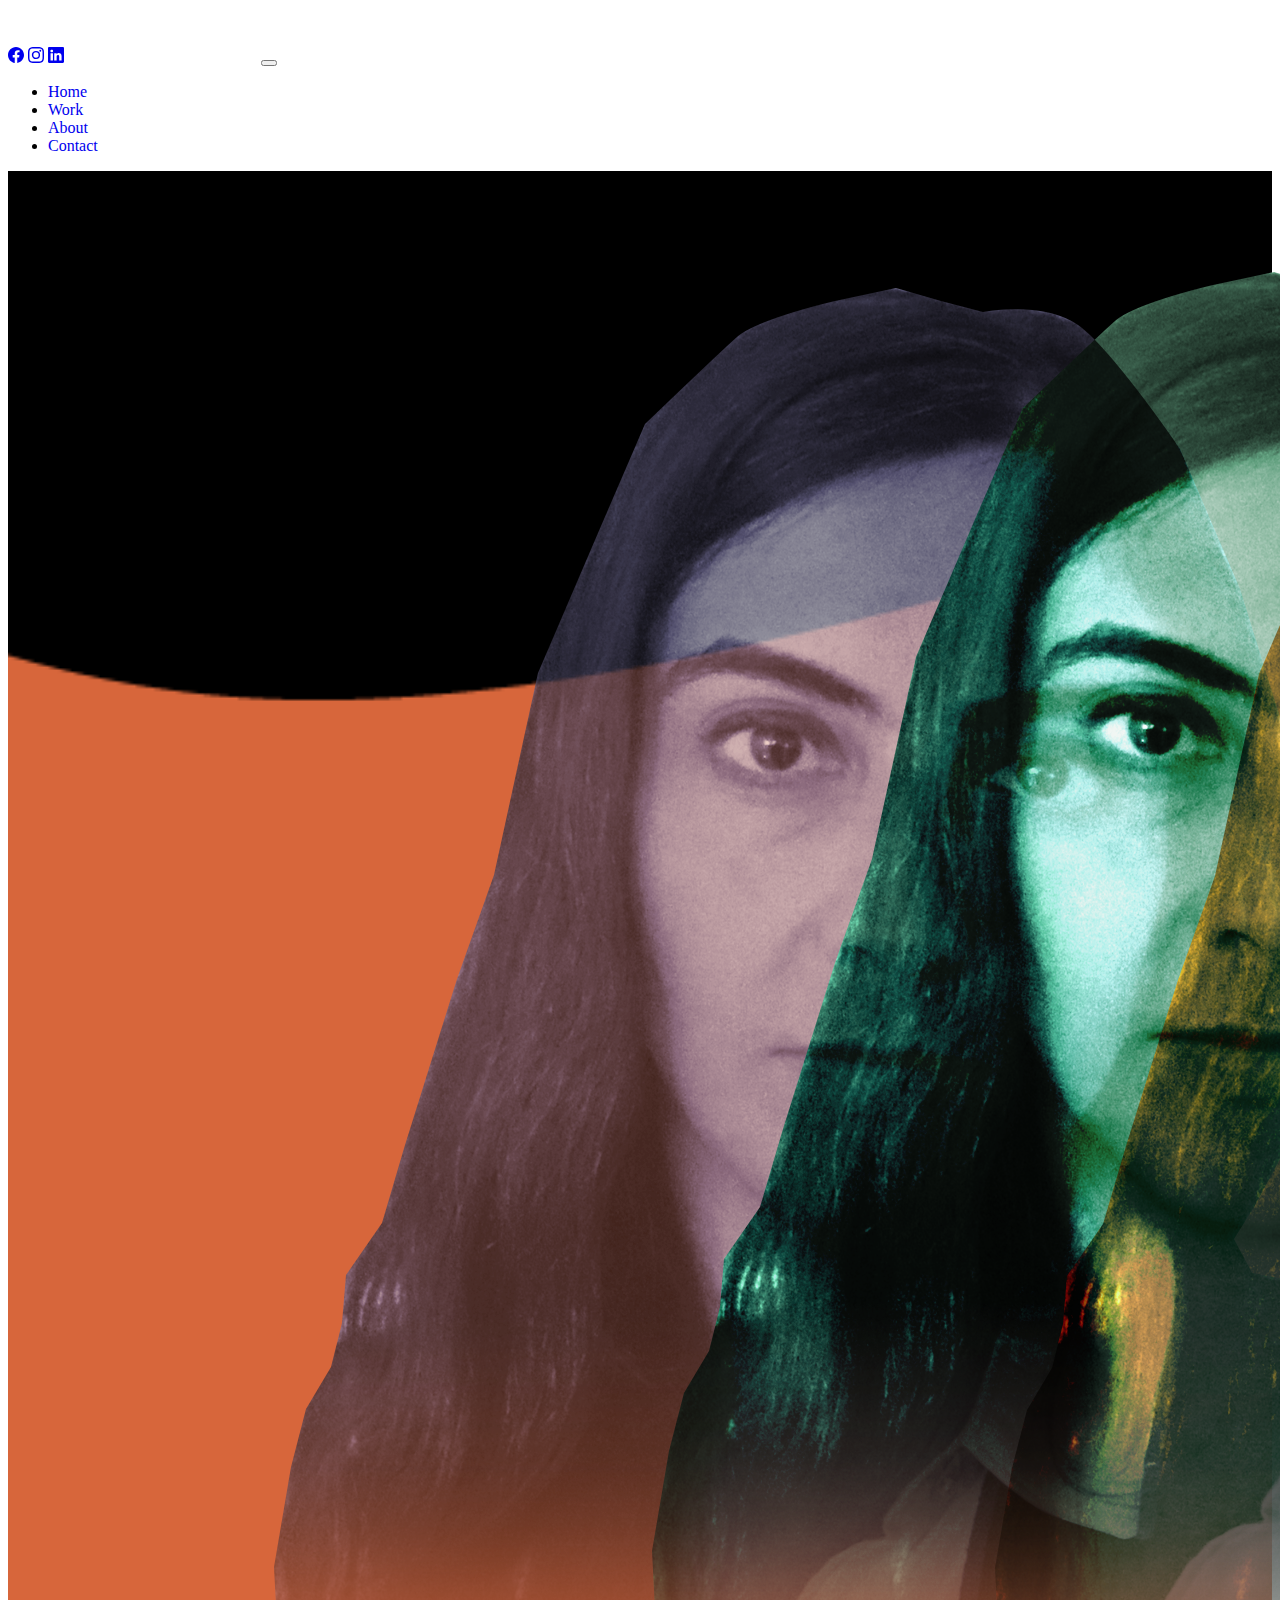
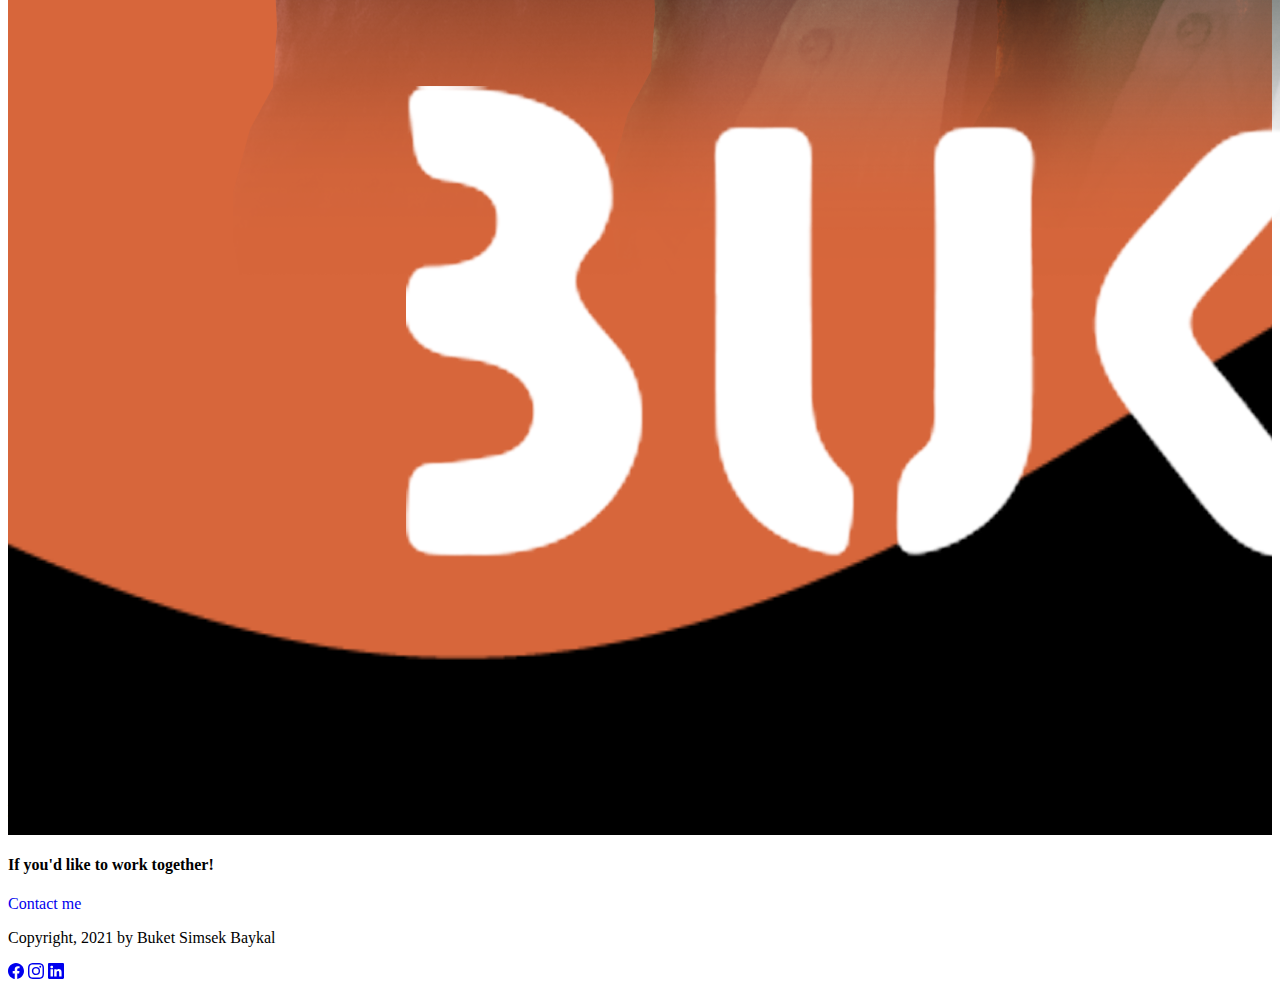
==== about.html @ d0d1030e "adds about page" ====
<!doctype html>
<html lang="en">

<head>
    <!-- Required meta tags -->
    <meta charset="utf-8">
    <meta name="viewport" content="width=device-width, initial-scale=1">

    <!-- Bootstrap CSS -->
    <link href="https://cdn.jsdelivr.net/npm/bootstrap@5.1.3/dist/css/bootstrap.min.css" rel="stylesheet"
        integrity="sha384-1BmE4kWBq78iYhFldvKuhfTAU6auU8tT94WrHftjDbrCEXSU1oBoqyl2QvZ6jIW3" crossorigin="anonymous">
    <link rel="stylesheet" href="/css/main.css">
    <title>Buket Simsek Baykal</title>
</head>

<body class="bg-dark">
    <header>
        <!-- Bootstrap Navigation Start -->
        <!-- Social Media Icon Start -->
        <nav class="navbar navbar-expand-md navbar-dark bg-dark">
            <div class="container-xl">
                <a href="https://www.facebook.com/buket.simsek.334/" target="_blank">
                    <svg xmlns="http://www.w3.org/2000/svg" width="16" height="16" fill="currentColor"
                        class="bi bi-facebook text-light me-2" viewBox="0 0 16 16">
                        <path
                            d="M16 8.049c0-4.446-3.582-8.05-8-8.05C3.58 0-.002 3.603-.002 8.05c0 4.017 2.926 7.347 6.75 7.951v-5.625h-2.03V8.05H6.75V6.275c0-2.017 1.195-3.131 3.022-3.131.876 0 1.791.157 1.791.157v1.98h-1.009c-.993 0-1.303.621-1.303 1.258v1.51h2.218l-.354 2.326H9.25V16c3.824-.604 6.75-3.934 6.75-7.951z" />
                    </svg>

                </a>
                <a href="https://www.instagram.com/buketsimsekbaykal/" target="_blank">
                    <svg xmlns="http://www.w3.org/2000/svg" width="16" height="16" fill="currentColor"
                        class="bi bi-instagram text-light me-2" viewBox="0 0 16 16">
                        <path
                            d="M8 0C5.829 0 5.556.01 4.703.048 3.85.088 3.269.222 2.76.42a3.917 3.917 0 0 0-1.417.923A3.927 3.927 0 0 0 .42 2.76C.222 3.268.087 3.85.048 4.7.01 5.555 0 5.827 0 8.001c0 2.172.01 2.444.048 3.297.04.852.174 1.433.372 1.942.205.526.478.972.923 1.417.444.445.89.719 1.416.923.51.198 1.09.333 1.942.372C5.555 15.99 5.827 16 8 16s2.444-.01 3.298-.048c.851-.04 1.434-.174 1.943-.372a3.916 3.916 0 0 0 1.416-.923c.445-.445.718-.891.923-1.417.197-.509.332-1.09.372-1.942C15.99 10.445 16 10.173 16 8s-.01-2.445-.048-3.299c-.04-.851-.175-1.433-.372-1.941a3.926 3.926 0 0 0-.923-1.417A3.911 3.911 0 0 0 13.24.42c-.51-.198-1.092-.333-1.943-.372C10.443.01 10.172 0 7.998 0h.003zm-.717 1.442h.718c2.136 0 2.389.007 3.232.046.78.035 1.204.166 1.486.275.373.145.64.319.92.599.28.28.453.546.598.92.11.281.24.705.275 1.485.039.843.047 1.096.047 3.231s-.008 2.389-.047 3.232c-.035.78-.166 1.203-.275 1.485a2.47 2.47 0 0 1-.599.919c-.28.28-.546.453-.92.598-.28.11-.704.24-1.485.276-.843.038-1.096.047-3.232.047s-2.39-.009-3.233-.047c-.78-.036-1.203-.166-1.485-.276a2.478 2.478 0 0 1-.92-.598 2.48 2.48 0 0 1-.6-.92c-.109-.281-.24-.705-.275-1.485-.038-.843-.046-1.096-.046-3.233 0-2.136.008-2.388.046-3.231.036-.78.166-1.204.276-1.486.145-.373.319-.64.599-.92.28-.28.546-.453.92-.598.282-.11.705-.24 1.485-.276.738-.034 1.024-.044 2.515-.045v.002zm4.988 1.328a.96.96 0 1 0 0 1.92.96.96 0 0 0 0-1.92zm-4.27 1.122a4.109 4.109 0 1 0 0 8.217 4.109 4.109 0 0 0 0-8.217zm0 1.441a2.667 2.667 0 1 1 0 5.334 2.667 2.667 0 0 1 0-5.334z" />
                    </svg>
                </a>

                <a href="https://www.linkedin.com/in/buketsimsekbaykal/" target="_blank">
                    <svg xmlns="http://www.w3.org/2000/svg" width="16" height="16" fill="currentColor"
                        class="bi bi-linkedin text-light" viewBox="0 0 16 16">
                        <path
                            d="M0 1.146C0 .513.526 0 1.175 0h13.65C15.474 0 16 .513 16 1.146v13.708c0 .633-.526 1.146-1.175 1.146H1.175C.526 16 0 15.487 0 14.854V1.146zm4.943 12.248V6.169H2.542v7.225h2.401zm-1.2-8.212c.837 0 1.358-.554 1.358-1.248-.015-.709-.52-1.248-1.342-1.248-.822 0-1.359.54-1.359 1.248 0 .694.521 1.248 1.327 1.248h.016zm4.908 8.212V9.359c0-.216.016-.432.08-.586.173-.431.568-.878 1.232-.878.869 0 1.216.662 1.216 1.634v3.865h2.401V9.25c0-2.22-1.184-3.252-2.764-3.252-1.274 0-1.845.7-2.165 1.193v.025h-.016a5.54 5.54 0 0 1 .016-.025V6.169h-2.4c.03.678 0 7.225 0 7.225h2.4z" />
                    </svg>
                </a>
                <!-- Social media icon end -->

                <a class="navbar-brand" href="index.html"><img src="images/buketlogo.png"
                        alt="Buket Simsek Baykal Logo"></a>
                <button class="navbar-toggler" type="button" data-bs-toggle="collapse"
                    data-bs-target="#navbarSupportedContent" aria-controls="navbarSupportedContent"
                    aria-expanded="false" aria-label="Toggle navigation">
                    <span class="navbar-toggler-icon"></span>
                </button>
                <div class="collapse navbar-collapse justify-content-end" id="navbarSupportedContent">
                    <ul class="navbar-nav mb-2 mb-lg-0">
                        <li class="nav-item">
                            <a class="nav-link" href="index.html">Home</a>
                        </li>
                        <li class="nav-item">
                            <a class="nav-link me-3" href="work.html">Work</a>
                        </li>
                        <li class="nav-item">
                            <a class="nav-link me-3 active me-3" aria-current="true" href="about.html">About</a>
                        </li>
                        <li class="nav-item">
                            <a class="nav-link me-3" href="contact.html">Contact</a>
                        </li>
                    </ul>
                </div>
            </div>
        </nav>
        <!-- Bootstrap Navigation  -->

    </header>
    <main>
        <!-- Banner Section Start -->
        <section class="banner banner-about py-3">
            <div class="container-xl bg-dark text-info banner-info text-center pt-3 pb-3">
                <div class="row">
                    <div class="col-sm">
                        <img src="images/PHOTO2.png" alt="Buket Simsek Baykal Photo" class="img-fluid">
                    </div>
                    <div class="col-sm col align-self-center text-light">
                        <h1 class="display-2 fw-bold"> I’m Buket</h1>
                        <p>I am a graphic designer. I am also a researcher who is curious about everything
                            about design and has a passion for design. After graduating from university, I worked for a
                            publisher for about 3 years and designed children's books. I made illustrations for
                            children's books. I have worked as a graphic designer in the worker union for the last 4
                            years. I am currently studiying in Interactive Media Design at Algonquin College. It's
                            exciting to learn new things and improve myself in interactive media, UX design,
                            photography, video, web design and more.</p>
                    </div>
                </div>
            </div>
        </section>
        <!-- Banner Section End -->



        <Section class="container-xl text-light mt-4 text-center">
            <h4 class="lead"> If you'd like to work together!</h4>
            <a href="contact.html" class="btn btn-outline-light rounded-0 mt-2">Contact me</a>
        </Section>
    </main>

    <!-- Footer-->

    <footer class="container-xl text-light mt-4 ">
        <div class="row">
            <div class="col-sm-10">
                <p> Copyright, 2021 by Buket Simsek Baykal </p>
            </div>

            <!-- Footer Social icon-->
            <div class="col-sm-2 text-center">
                <a href="https://www.facebook.com/buket.simsek.334/" target="_blank">
                    <svg xmlns="http://www.w3.org/2000/svg" width="16" height="16" fill="currentColor"
                        class="bi bi-facebook text-light me-2" viewBox="0 0 16 16">
                        <path
                            d="M16 8.049c0-4.446-3.582-8.05-8-8.05C3.58 0-.002 3.603-.002 8.05c0 4.017 2.926 7.347 6.75 7.951v-5.625h-2.03V8.05H6.75V6.275c0-2.017 1.195-3.131 3.022-3.131.876 0 1.791.157 1.791.157v1.98h-1.009c-.993 0-1.303.621-1.303 1.258v1.51h2.218l-.354 2.326H9.25V16c3.824-.604 6.75-3.934 6.75-7.951z" />
                    </svg>

                </a>
                <a href="https://www.instagram.com/buketsimsekbaykal/" target="_blank">
                    <svg xmlns="http://www.w3.org/2000/svg" width="16" height="16" fill="currentColor"
                        class="bi bi-instagram text-light me-2" viewBox="0 0 16 16">
                        <path
                            d="M8 0C5.829 0 5.556.01 4.703.048 3.85.088 3.269.222 2.76.42a3.917 3.917 0 0 0-1.417.923A3.927 3.927 0 0 0 .42 2.76C.222 3.268.087 3.85.048 4.7.01 5.555 0 5.827 0 8.001c0 2.172.01 2.444.048 3.297.04.852.174 1.433.372 1.942.205.526.478.972.923 1.417.444.445.89.719 1.416.923.51.198 1.09.333 1.942.372C5.555 15.99 5.827 16 8 16s2.444-.01 3.298-.048c.851-.04 1.434-.174 1.943-.372a3.916 3.916 0 0 0 1.416-.923c.445-.445.718-.891.923-1.417.197-.509.332-1.09.372-1.942C15.99 10.445 16 10.173 16 8s-.01-2.445-.048-3.299c-.04-.851-.175-1.433-.372-1.941a3.926 3.926 0 0 0-.923-1.417A3.911 3.911 0 0 0 13.24.42c-.51-.198-1.092-.333-1.943-.372C10.443.01 10.172 0 7.998 0h.003zm-.717 1.442h.718c2.136 0 2.389.007 3.232.046.78.035 1.204.166 1.486.275.373.145.64.319.92.599.28.28.453.546.598.92.11.281.24.705.275 1.485.039.843.047 1.096.047 3.231s-.008 2.389-.047 3.232c-.035.78-.166 1.203-.275 1.485a2.47 2.47 0 0 1-.599.919c-.28.28-.546.453-.92.598-.28.11-.704.24-1.485.276-.843.038-1.096.047-3.232.047s-2.39-.009-3.233-.047c-.78-.036-1.203-.166-1.485-.276a2.478 2.478 0 0 1-.92-.598 2.48 2.48 0 0 1-.6-.92c-.109-.281-.24-.705-.275-1.485-.038-.843-.046-1.096-.046-3.233 0-2.136.008-2.388.046-3.231.036-.78.166-1.204.276-1.486.145-.373.319-.64.599-.92.28-.28.546-.453.92-.598.282-.11.705-.24 1.485-.276.738-.034 1.024-.044 2.515-.045v.002zm4.988 1.328a.96.96 0 1 0 0 1.92.96.96 0 0 0 0-1.92zm-4.27 1.122a4.109 4.109 0 1 0 0 8.217 4.109 4.109 0 0 0 0-8.217zm0 1.441a2.667 2.667 0 1 1 0 5.334 2.667 2.667 0 0 1 0-5.334z" />
                    </svg>
                </a>

                <a href="https://www.linkedin.com/in/buketsimsekbaykal/" target="_blank">
                    <svg xmlns="http://www.w3.org/2000/svg" width="16" height="16" fill="currentColor"
                        class="bi bi-linkedin text-light" viewBox="0 0 16 16">
                        <path
                            d="M0 1.146C0 .513.526 0 1.175 0h13.65C15.474 0 16 .513 16 1.146v13.708c0 .633-.526 1.146-1.175 1.146H1.175C.526 16 0 15.487 0 14.854V1.146zm4.943 12.248V6.169H2.542v7.225h2.401zm-1.2-8.212c.837 0 1.358-.554 1.358-1.248-.015-.709-.52-1.248-1.342-1.248-.822 0-1.359.54-1.359 1.248 0 .694.521 1.248 1.327 1.248h.016zm4.908 8.212V9.359c0-.216.016-.432.08-.586.173-.431.568-.878 1.232-.878.869 0 1.216.662 1.216 1.634v3.865h2.401V9.25c0-2.22-1.184-3.252-2.764-3.252-1.274 0-1.845.7-2.165 1.193v.025h-.016a5.54 5.54 0 0 1 .016-.025V6.169h-2.4c.03.678 0 7.225 0 7.225h2.4z" />
                    </svg>
                </a>
            </div>
    </footer>


    <!-- Option 1: Bootstrap Bundle with Popper -->
    <script src="https://cdn.jsdelivr.net/npm/bootstrap@5.1.3/dist/js/bootstrap.bundle.min.js"
        integrity="sha384-ka7Sk0Gln4gmtz2MlQnikT1wXgYsOg+OMhuP+IlRH9sENBO0LRn5q+8nbTov4+1p" crossorigin="anonymous">
    </script>

</body>

</html>
---- css/main.css ----
/* Nav Underline */


.nav-link:hover {
  color: #ffffff;
}
.nav-link::after {
  position: absolute;
  bottom: 0;
  left: 0;
  right: 0;
  margin: auto;
  background-color: white;
  color: transparent;
  width: 0%;
  content: '.';
  height: 3px;
}
.nav-link:hover::after {
  width: 100%;
}

/* Colors*/

:root {
  --bs-primary: #003B53;
  --bs-info: #42AEC8;
  --bs-warning: #FFC237;
  --bs-primary-rgb: 0, 59, 83;
  --bs-info-rgb: 66, 174, 200;
  --bs-dark: #000000;
  --bs-dark-rgb: 0, 0, 0;
  --bs-danger:#D5643B;
  --bs-danger-rgb: 213, 100, 59;
}

a {
  text-decoration: none;
 }

 a:hover{
  transform: scale(0.90);
 }

/* About Orange Shape*/
 .banner-about {
  background: var(--bs-dark) url(../images/orangeshape-01.png) no-repeat center;
  background-size: cover;
}
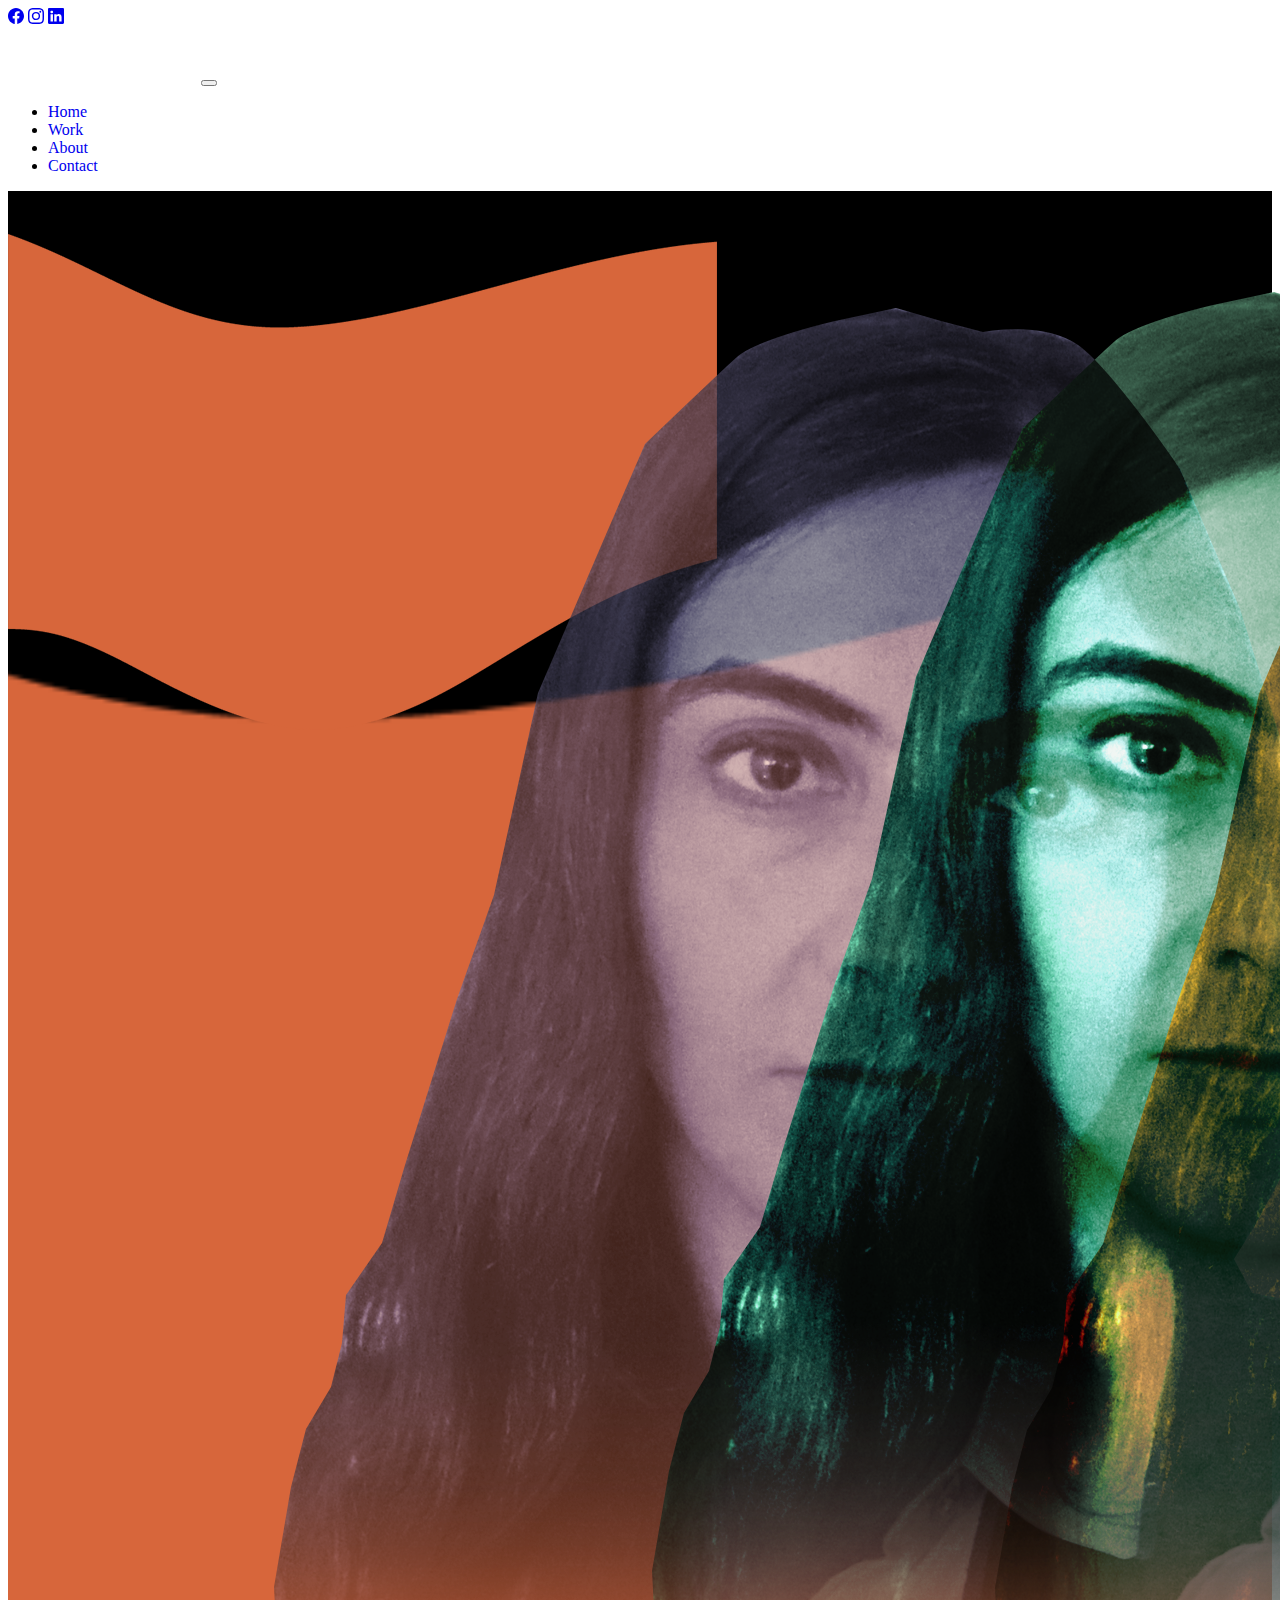
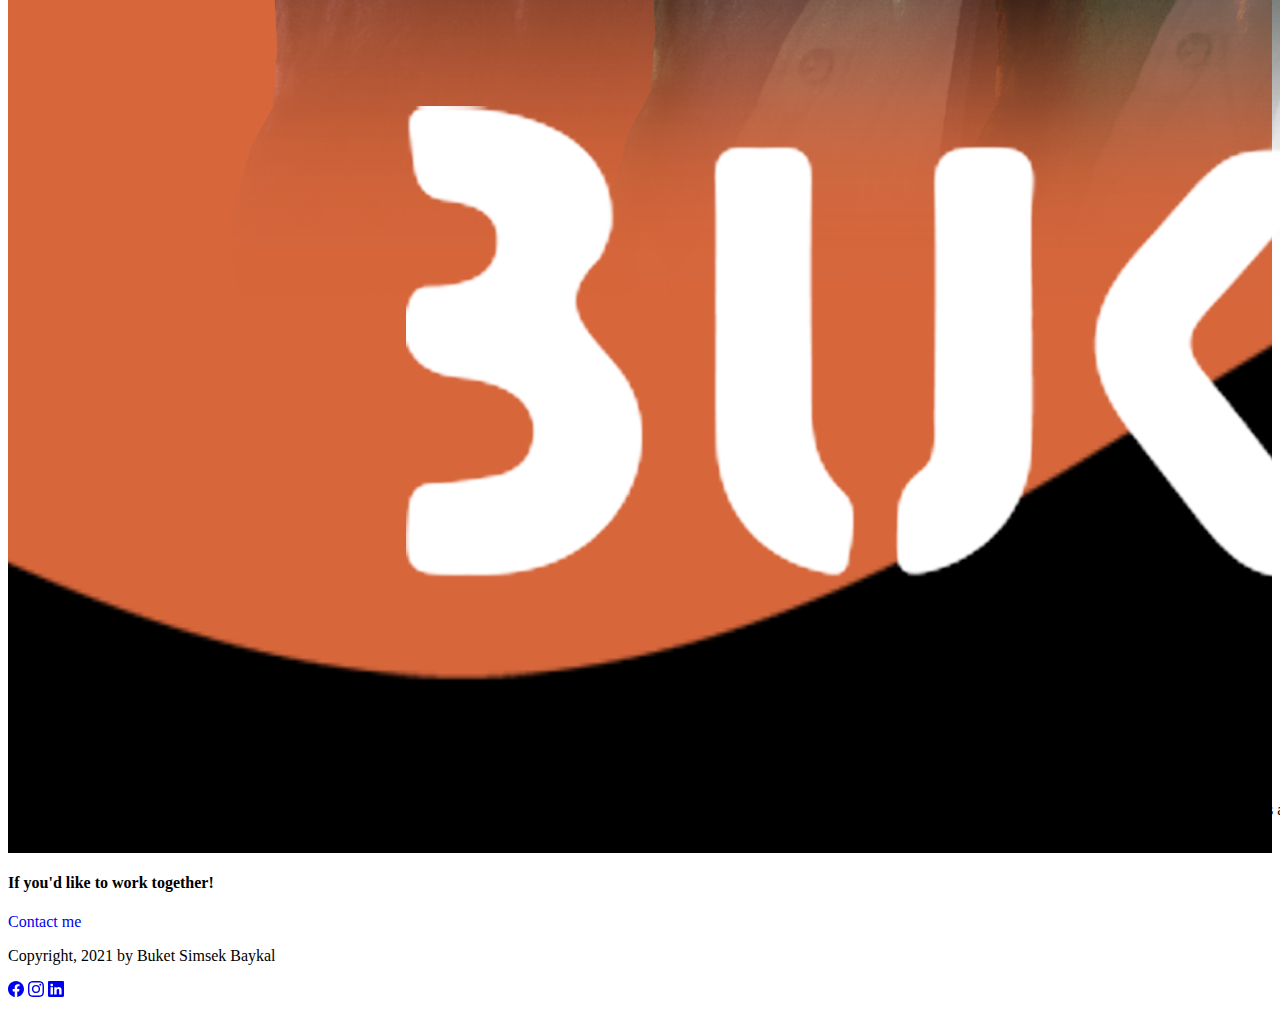
==== commit 885305a0: "adds photography.html" ====
--- a/about.html
+++ b/about.html
@@ -17,8 +17,9 @@
     <header>
         <!-- Bootstrap Navigation Start -->
         <!-- Social Media Icon Start -->
-        <nav class="navbar navbar-expand-md navbar-dark bg-dark">
+        <nav class="navbar navbar-expand-md navbar-dark bg-primary">
             <div class="container-xl">
+                <div>
                 <a href="https://www.facebook.com/buket.simsek.334/" target="_blank">
                     <svg xmlns="http://www.w3.org/2000/svg" width="16" height="16" fill="currentColor"
                         class="bi bi-facebook text-light me-2" viewBox="0 0 16 16">
@@ -42,6 +43,7 @@
                             d="M0 1.146C0 .513.526 0 1.175 0h13.65C15.474 0 16 .513 16 1.146v13.708c0 .633-.526 1.146-1.175 1.146H1.175C.526 16 0 15.487 0 14.854V1.146zm4.943 12.248V6.169H2.542v7.225h2.401zm-1.2-8.212c.837 0 1.358-.554 1.358-1.248-.015-.709-.52-1.248-1.342-1.248-.822 0-1.359.54-1.359 1.248 0 .694.521 1.248 1.327 1.248h.016zm4.908 8.212V9.359c0-.216.016-.432.08-.586.173-.431.568-.878 1.232-.878.869 0 1.216.662 1.216 1.634v3.865h2.401V9.25c0-2.22-1.184-3.252-2.764-3.252-1.274 0-1.845.7-2.165 1.193v.025h-.016a5.54 5.54 0 0 1 .016-.025V6.169h-2.4c.03.678 0 7.225 0 7.225h2.4z" />
                     </svg>
                 </a>
+            </div>
                 <!-- Social media icon end -->
 
                 <a class="navbar-brand" href="index.html"><img src="images/buketlogo.png"
@@ -54,7 +56,7 @@
                 <div class="collapse navbar-collapse justify-content-end" id="navbarSupportedContent">
                     <ul class="navbar-nav mb-2 mb-lg-0">
                         <li class="nav-item">
-                            <a class="nav-link" href="index.html">Home</a>
+                            <a class="nav-link me-3" href="index.html">Home</a>
                         </li>
                         <li class="nav-item">
                             <a class="nav-link me-3" href="work.html">Work</a>
@@ -74,8 +76,9 @@
     </header>
     <main>
         <!-- Banner Section Start -->
-        <section class="banner banner-about py-3">
-            <div class="container-xl bg-dark text-info banner-info text-center pt-3 pb-3">
+        <section class="banner banner-about py-3 bg-primary" style="display: grid;grid-template-columns: 1fr; grid-template-rows: 1fr;">
+            <img src="images/orangeshape-01.png" alt="decorative image" class="w-100" style="grid-column: 1/2;grid-row: 1/2;">
+            <div class="container-xl text-info banner-info text-center pt-3 pb-3" style="grid-column: 1/2;grid-row: 1/2;">
                 <div class="row">
                     <div class="col-sm">
                         <img src="images/PHOTO2.png" alt="Buket Simsek Baykal Photo" class="img-fluid">
@@ -95,7 +98,7 @@
         </section>
         <!-- Banner Section End -->
 
-
+       
 
         <Section class="container-xl text-light mt-4 text-center">
             <h4 class="lead"> If you'd like to work together!</h4>
@@ -103,9 +106,9 @@
         </Section>
     </main>
 
-    <!-- Footer-->
+     <!-- Footer-->
 
-    <footer class="container-xl text-light mt-4 ">
+     <footer class="container-xl text-light mt-4">
         <div class="row">
             <div class="col-sm-10">
                 <p> Copyright, 2021 by Buket Simsek Baykal </p>
--- a/css/main.css
+++ b/css/main.css
@@ -46,6 +46,16 @@
  .banner-about {
   background: var(--bs-dark) url(../images/orangeshape-01.png) no-repeat center;
   background-size: cover;
+  
 }
 
- +/* Contact Form*/
+.contact-clean form {
+  max-width: 500px;
+  border: 1px solid white;
+  width: 90%;
+  margin: 0 auto;
+  padding: 40px;
+  border-radius: 4px;
+  box-shadow: 1px 1px 5px rgba(0, 0, 0, 0.1)
+}